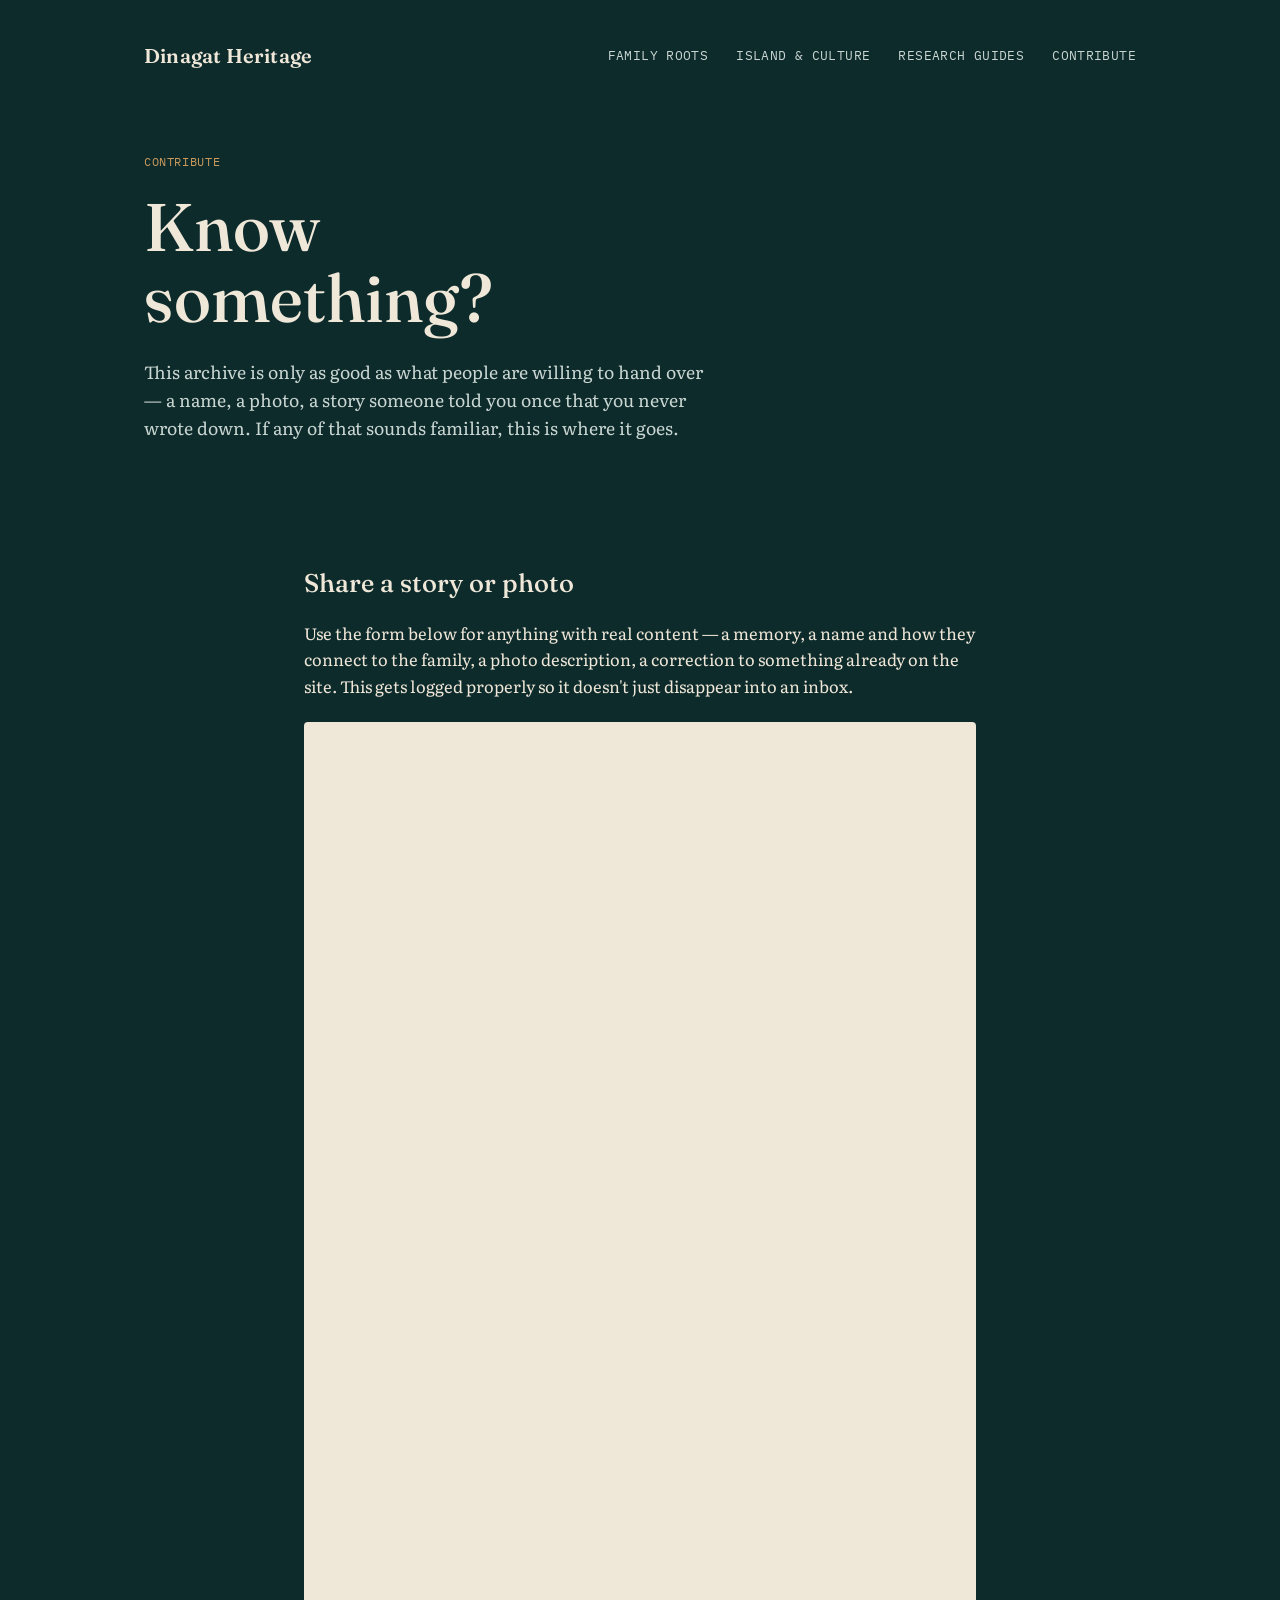
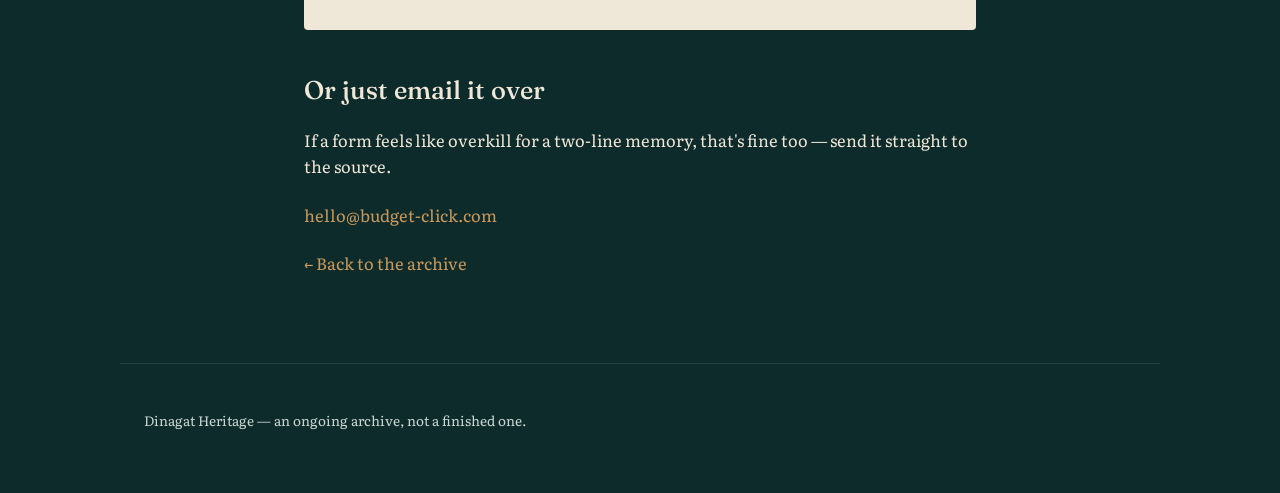
==== contribute/index.html @ df84363e "Add Contribute page with Google Form embed and mailto fallback; add nav link across all pages" ====
<!DOCTYPE html>
<html lang="en">
<head>
<meta charset="UTF-8">
<meta name="viewport" content="width=device-width, initial-scale=1.0">
<title>Contribute — Dinagat Heritage</title>
<meta name="description" content="Share a family story, photo, or correction with the Dinagat Heritage archive.">
<link rel="preconnect" href="https://fonts.googleapis.com">
<link rel="preconnect" href="https://fonts.gstatic.com" crossorigin>
<link href="https://fonts.googleapis.com/css2?family=Fraunces:ital,opsz,wght@0,9..144,300;0,9..144,500;0,9..144,600;1,9..144,500&family=Literata:ital,wght@0,400;0,500;1,400&family=IBM+Plex+Mono:wght@400;500&display=swap" rel="stylesheet">
<link rel="stylesheet" href="../styles.css">
</head>
<body>
<header class="site-header">
  <a class="wordmark" href="/">Dinagat Heritage</a>
  <nav class="site-nav">
    <a href="/#roots">Family Roots</a>
    <a href="/#island">Island &amp; Culture</a>
    <a href="/#guides">Research Guides</a>
    <a href="/contribute/">Contribute</a>
  </nav>
</header>

<main>
  <section class="hero">
    <p class="hero-eyebrow">Contribute</p>
    <h1 class="hero-title">Know<br>something?</h1>
    <p class="hero-lede">
      This archive is only as good as what people are willing to hand over — a name, a
      photo, a story someone told you once that you never wrote down. If any of that sounds
      familiar, this is where it goes.
    </p>
  </section>

  <section class="article">

    <h2>Share a story or photo</h2>
    <p>
      Use the form below for anything with real content — a memory, a name and how they connect
      to the family, a photo description, a correction to something already on the site. This
      gets logged properly so it doesn't just disappear into an inbox.
    </p>

    <div style="background: var(--paper); border-radius: 4px; padding: 4px; max-width: 720px; margin: 0 auto 2rem;">
      <iframe
        src="https://docs.google.com/forms/d/e/1FAIpQLScHc0bf_YIhcCqq4dLgqTQ1v-rh1KYvERu1v1HfZgxD3RWgBw/viewform?embedded=true"
        width="100%" height="900" frameborder="0" marginheight="0" marginwidth="0"
        style="display:block; border-radius: 2px;">
        Loading…
      </iframe>
    </div>

    <h2>Or just email it over</h2>
    <p>
      If a form feels like overkill for a two-line memory, that's fine too — send it straight
      to the source.
    </p>
    <p>
      <a href="mailto:hello@budget-click.com?subject=A%20story%20for%20the%20archive">
        hello@budget-click.com
      </a>
    </p>

    <p><a href="/">← Back to the archive</a></p>
  </section>
</main>

<footer class="site-footer">
  <p>Dinagat Heritage — an ongoing archive, not a finished one.</p>
</footer>
</body>
</html>
---- styles.css ----
:root {
  --ink: #0E2B2C;
  --ink-soft: #16393B;
  --paper: #EFE7D8;
  --paper-dim: #E3D9C6;
  --brass: #B08245;
  --brass-bright: #C99A5C;
  --coral: #9C4A3F;
  --moss: #5A6E48;
  --mist: #C9D6D2;

  --font-display: "Fraunces", serif;
  --font-body: "Literata", serif;
  --font-mono: "IBM Plex Mono", monospace;

  --max: 1040px;
}

* { box-sizing: border-box; }

html { scroll-behavior: smooth; }

@media (prefers-reduced-motion: reduce) {
  html { scroll-behavior: auto; }
  * { animation-duration: 0.001ms !important; transition-duration: 0.001ms !important; }
}

body {
  margin: 0;
  background: var(--ink);
  color: var(--paper);
  font-family: var(--font-body);
  line-height: 1.6;
  font-size: 17px;
}

a {
  color: var(--brass-bright);
  text-decoration: none;
}
a:hover { text-decoration: underline; }
a:focus-visible,
button:focus-visible {
  outline: 2px solid var(--brass-bright);
  outline-offset: 3px;
}

/* Header */
.site-header {
  max-width: var(--max);
  margin: 0 auto;
  padding: 2.5rem 1.5rem 1.5rem;
  display: flex;
  align-items: center;
  justify-content: space-between;
  flex-wrap: wrap;
  gap: 1rem;
}

.wordmark {
  font-family: var(--font-display);
  font-weight: 600;
  font-size: 1.25rem;
  letter-spacing: 0.01em;
  color: var(--paper);
}
.wordmark:hover { text-decoration: none; color: var(--brass-bright); }

.site-nav {
  display: flex;
  gap: 1.75rem;
  font-family: var(--font-mono);
  font-size: 0.8rem;
  letter-spacing: 0.03em;
  text-transform: uppercase;
}
.site-nav a { color: var(--mist); }
.site-nav a:hover { color: var(--brass-bright); }

/* Hero */
.hero {
  max-width: var(--max);
  margin: 0 auto;
  padding: 3.5rem 1.5rem 4rem;
}

.hero-eyebrow {
  font-family: var(--font-mono);
  font-size: 0.78rem;
  letter-spacing: 0.05em;
  text-transform: uppercase;
  color: var(--brass-bright);
  margin: 0 0 1.25rem;
}

.hero-title {
  font-family: var(--font-display);
  font-weight: 500;
  font-size: clamp(2.4rem, 6vw, 4.2rem);
  line-height: 1.05;
  margin: 0 0 1.5rem;
  max-width: 14ch;
  color: var(--paper);
}

.hero-lede {
  max-width: 56ch;
  font-size: 1.1rem;
  color: var(--mist);
}

/* Ledger — signature element */
.ledger {
  position: relative;
  max-width: var(--max);
  margin: 0 auto 5rem;
  padding: 0 1.5rem;
}

.ledger-rail {
  position: absolute;
  left: calc(1.5rem + 27px);
  top: 0.5rem;
  bottom: 0.5rem;
  width: 1px;
  background: linear-gradient(to bottom, transparent, var(--brass) 8%, var(--brass) 92%, transparent);
}

.ledger-entry {
  position: relative;
  display: grid;
  grid-template-columns: 56px 1fr;
  gap: 1.25rem;
  align-items: start;
  padding: 1.5rem 0;
  border-bottom: 1px solid rgba(201, 214, 210, 0.12);
}
.ledger-entry:last-child { border-bottom: none; }

.ledger-tab {
  position: relative;
  z-index: 1;
  display: flex;
  align-items: center;
  justify-content: center;
  width: 56px;
  height: 56px;
  border-radius: 50%;
  background: var(--ink-soft);
  border: 1px solid var(--brass);
  color: var(--brass-bright);
  font-family: var(--font-mono);
  font-size: 0.68rem;
  letter-spacing: 0.02em;
  text-transform: uppercase;
  text-align: center;
}

.ledger-entry--open .ledger-tab {
  background: var(--moss);
  border-color: var(--moss);
  color: var(--paper);
}

.ledger-meta {
  display: inline-block;
  font-family: var(--font-mono);
  font-size: 0.78rem;
  color: var(--brass-bright);
  margin-bottom: 0.4rem;
  letter-spacing: 0.02em;
}

.ledger-body h3 {
  font-family: var(--font-display);
  font-weight: 500;
  font-size: 1.3rem;
  margin: 0 0 0.5rem;
  color: var(--paper);
}

.ledger-body p {
  margin: 0;
  max-width: 62ch;
  color: var(--mist);
  font-size: 0.98rem;
}

/* Pillars */
.pillars {
  max-width: var(--max);
  margin: 0 auto;
  padding: 1rem 1.5rem 5rem;
  display: grid;
  grid-template-columns: repeat(3, 1fr);
  gap: 2.5rem;
}

@media (max-width: 780px) {
  .pillars { grid-template-columns: 1fr; }
  .site-header { padding-top: 2rem; }
}

.pillar {
  background: var(--ink-soft);
  border: 1px solid rgba(176, 130, 69, 0.25);
  border-radius: 2px;
  padding: 2rem 1.75rem 2.25rem;
}

.pillar-index {
  display: block;
  font-family: var(--font-mono);
  font-size: 0.78rem;
  color: var(--coral);
  margin-bottom: 0.75rem;
}

.pillar h2 {
  font-family: var(--font-display);
  font-weight: 500;
  font-size: 1.5rem;
  margin: 0 0 0.75rem;
  color: var(--paper);
}

.pillar p {
  color: var(--mist);
  font-size: 0.96rem;
  margin: 0 0 1.25rem;
}

.pillar-link {
  font-family: var(--font-mono);
  font-size: 0.85rem;
}

/* Footer */
.site-footer {
  max-width: var(--max);
  margin: 0 auto;
  padding: 2rem 1.5rem 3rem;
  border-top: 1px solid rgba(201, 214, 210, 0.12);
  color: var(--mist);
  font-size: 0.85rem;
}

/* Article body (pillar content pages) */
.article {
  max-width: 720px;
  margin: 0 auto;
  padding: 0 1.5rem 4rem;
}

.article p {
  color: var(--paper);
  font-size: 1.03rem;
  margin: 0 0 1.4rem;
}

.article h2 {
  font-family: var(--font-display);
  font-weight: 500;
  font-size: 1.6rem;
  color: var(--paper);
  margin: 2.5rem 0 1rem;
}

.record-card {
  background: var(--ink-soft);
  border: 1px solid rgba(176, 130, 69, 0.35);
  border-left: 3px solid var(--brass);
  padding: 1.75rem 1.75rem 1.5rem;
  margin: 0 auto 2.5rem;
  max-width: 720px;
}

.record-card .record-name {
  font-family: var(--font-display);
  font-weight: 500;
  font-size: 1.4rem;
  color: var(--paper);
  margin: 0 0 0.3rem;
}

.record-card .record-dates {
  font-family: var(--font-mono);
  font-size: 0.85rem;
  color: var(--brass-bright);
  margin: 0 0 1rem;
}

.record-card .record-facts {
  list-style: none;
  padding: 0;
  margin: 0;
  display: grid;
  gap: 0.5rem;
  font-size: 0.92rem;
  color: var(--mist);
}

.record-card .record-facts strong {
  color: var(--paper);
  font-weight: 500;
}

.record-card .record-source {
  margin-top: 1rem;
  font-family: var(--font-mono);
  font-size: 0.75rem;
  color: var(--mist);
  opacity: 0.8;
}
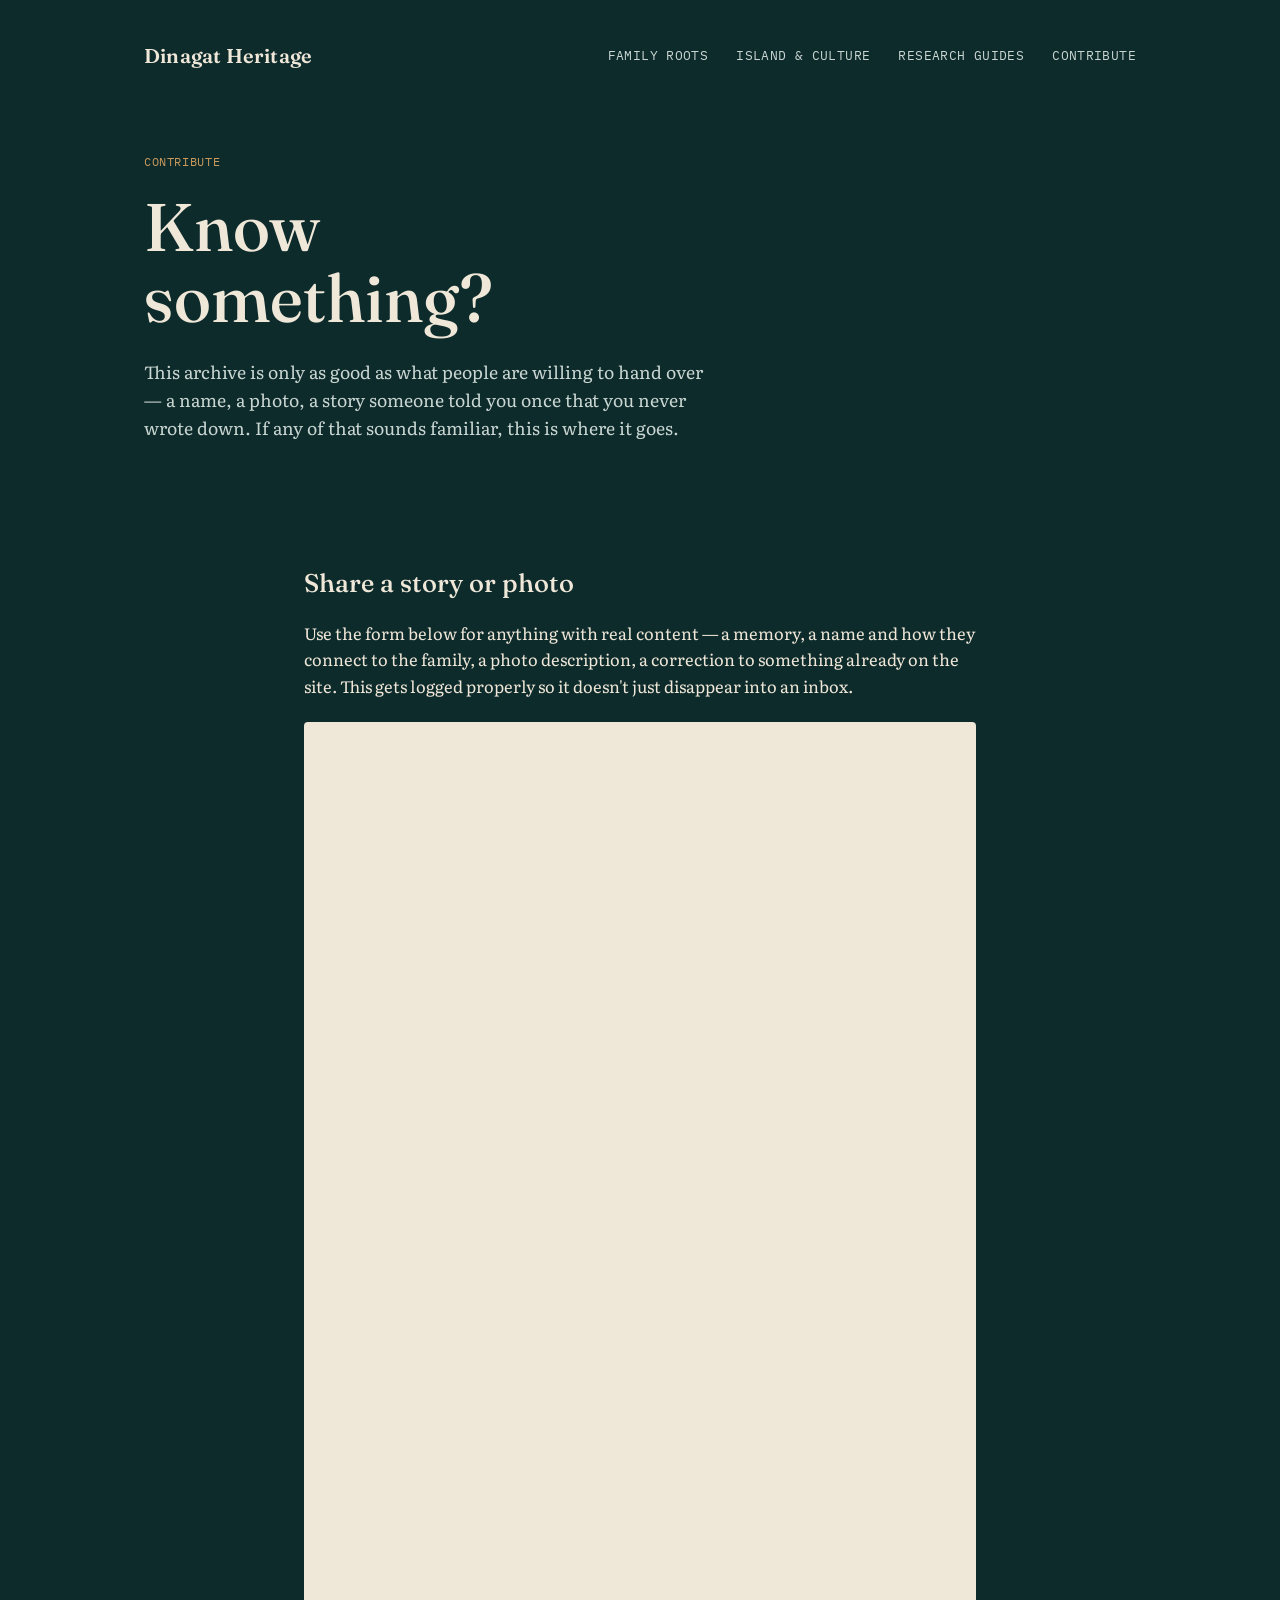
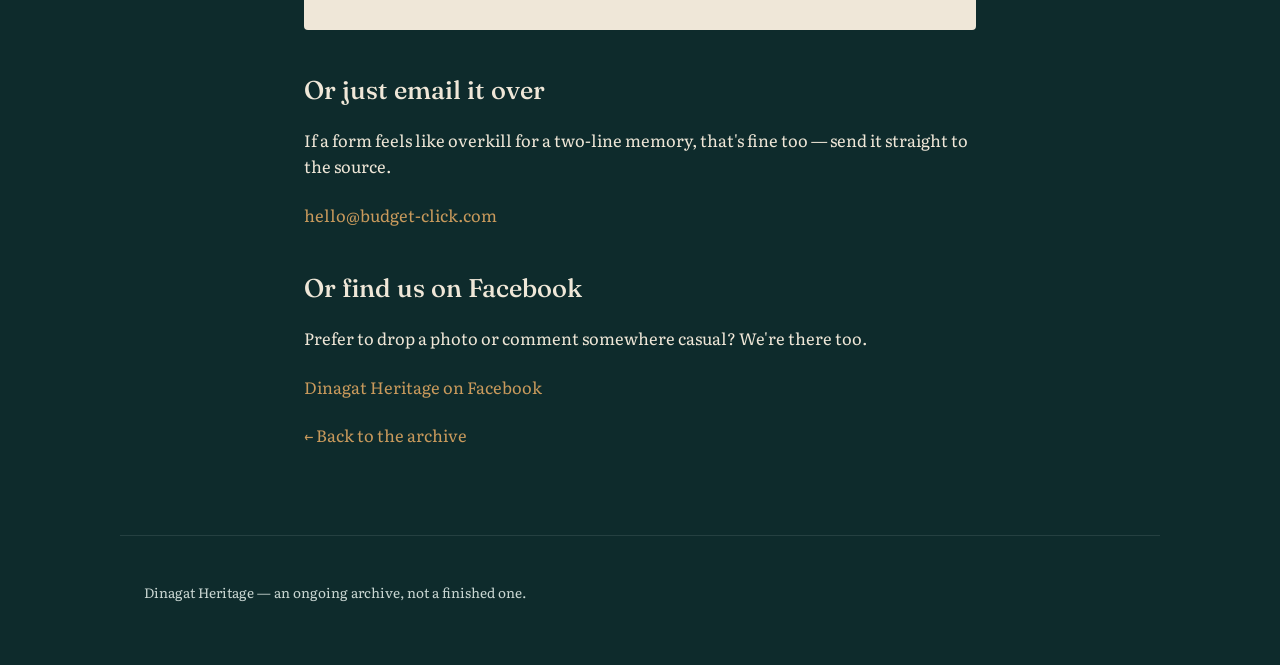
==== commit 23b3bd8e: "Add Stories & Memories section and link real Facebook Page across site" ====
--- a/contribute/index.html
+++ b/contribute/index.html
@@ -61,6 +61,16 @@
       </a>
     </p>
 
+    <h2>Or find us on Facebook</h2>
+    <p>
+      Prefer to drop a photo or comment somewhere casual? We're there too.
+    </p>
+    <p>
+      <a href="https://www.facebook.com/profile.php?id=61592793986914" target="_blank" rel="noopener">
+        Dinagat Heritage on Facebook
+      </a>
+    </p>
+
     <p><a href="/">← Back to the archive</a></p>
   </section>
 </main>
--- a/styles.css
+++ b/styles.css
@@ -312,3 +312,41 @@
   color: var(--mist);
   opacity: 0.8;
 }
+
+/* Stories & Memories */
+.story-card {
+  background: var(--ink-soft);
+  border: 1px solid rgba(90, 110, 72, 0.35);
+  border-radius: 2px;
+  padding: 1.75rem;
+  margin: 0 auto 1.5rem;
+  max-width: 720px;
+}
+
+.story-card .story-quote {
+  font-family: var(--font-display);
+  font-style: italic;
+  font-weight: 400;
+  font-size: 1.15rem;
+  color: var(--paper);
+  margin: 0 0 1rem;
+  line-height: 1.5;
+}
+
+.story-card .story-attribution {
+  font-family: var(--font-mono);
+  font-size: 0.8rem;
+  color: var(--moss);
+  margin: 0;
+}
+
+.story-empty {
+  max-width: 720px;
+  margin: 0 auto 2rem;
+  padding: 2rem;
+  border: 1px dashed var(--brass);
+  text-align: center;
+  color: var(--mist);
+  font-family: var(--font-mono);
+  font-size: 0.85rem;
+}
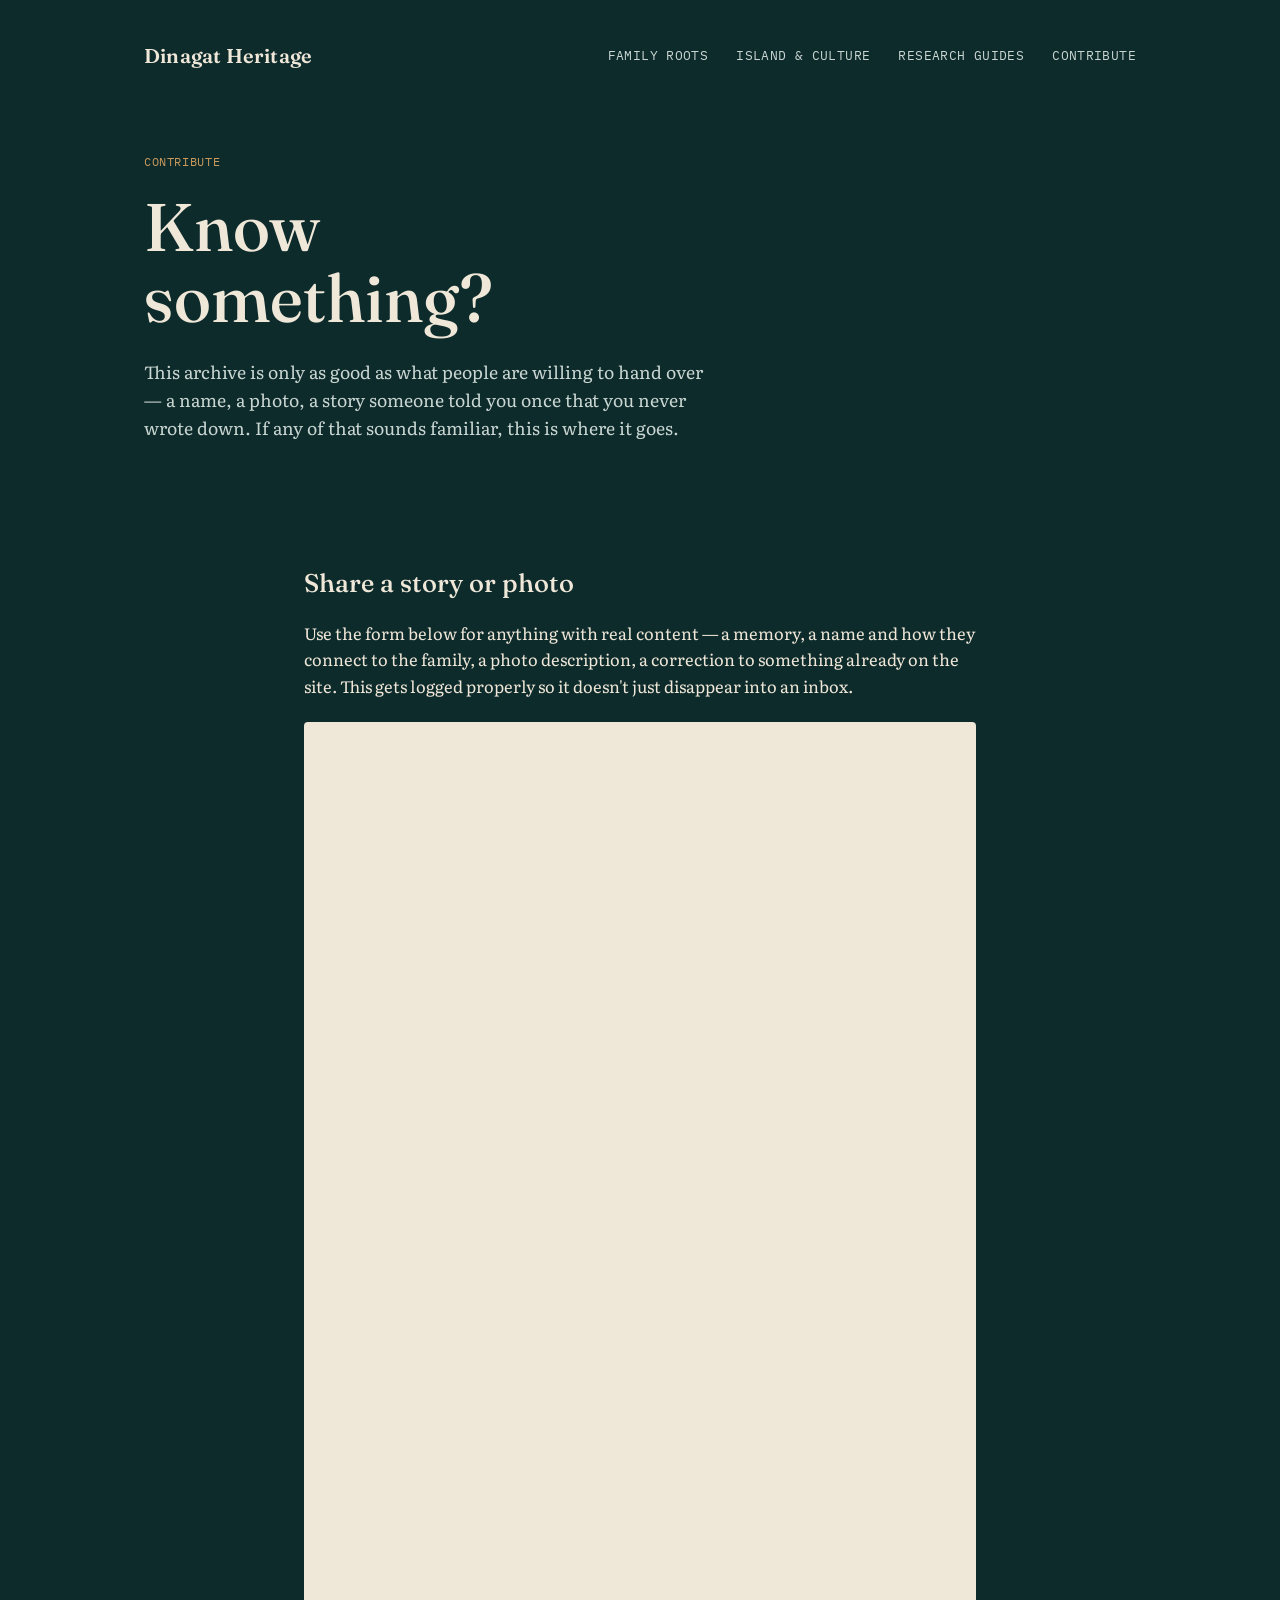
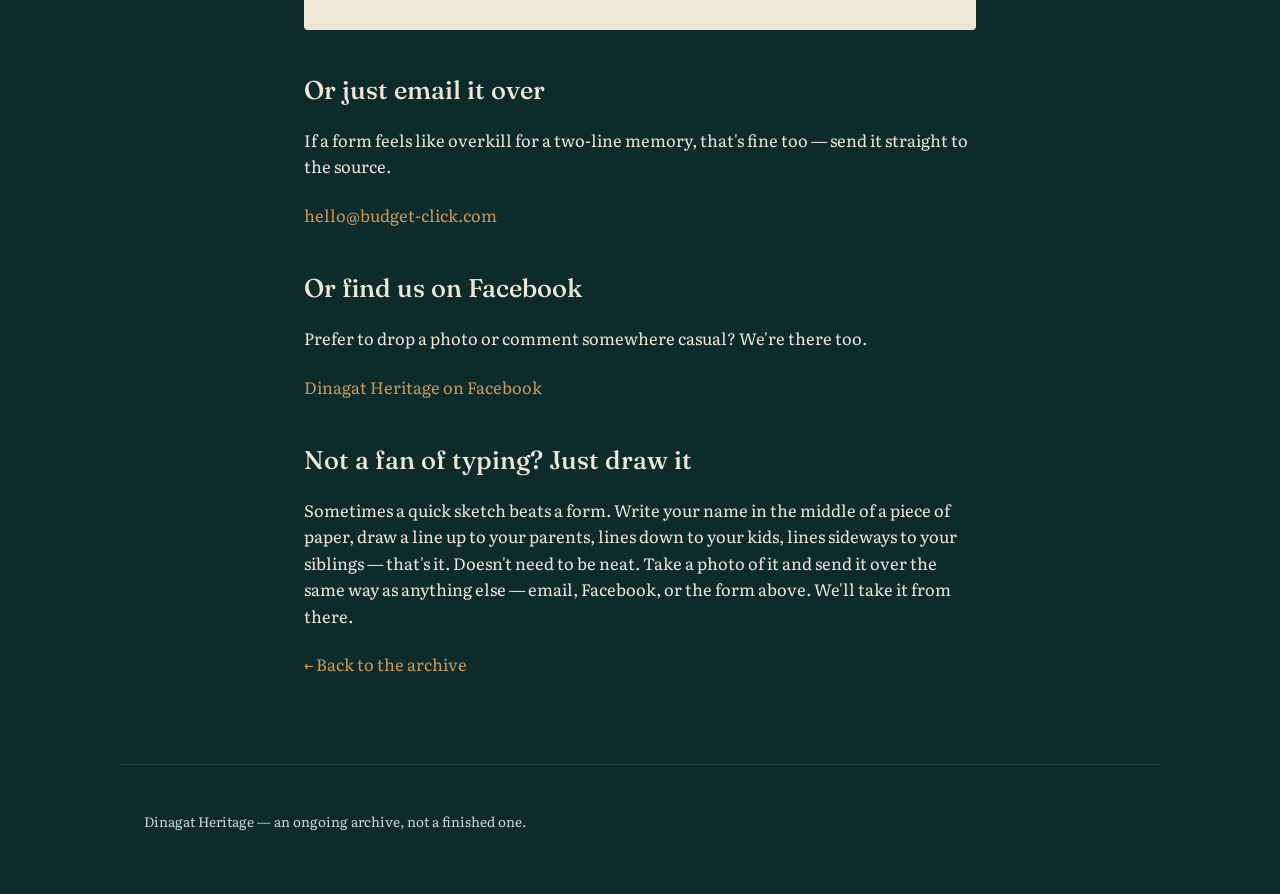
==== commit 80f35aaf: "Add grandparent generation (Emilio Millanar & Pascuala Capayas) and The Ligason Line" ====
--- a/contribute/index.html
+++ b/contribute/index.html
@@ -71,6 +71,14 @@
       </a>
     </p>
 
+    <h2>Not a fan of typing? Just draw it</h2>
+    <p>
+      Sometimes a quick sketch beats a form. Write your name in the middle of a piece of paper,
+      draw a line up to your parents, lines down to your kids, lines sideways to your siblings —
+      that's it. Doesn't need to be neat. Take a photo of it and send it over the same way as
+      anything else — email, Facebook, or the form above. We'll take it from there.
+    </p>
+
     <p><a href="/">← Back to the archive</a></p>
   </section>
 </main>
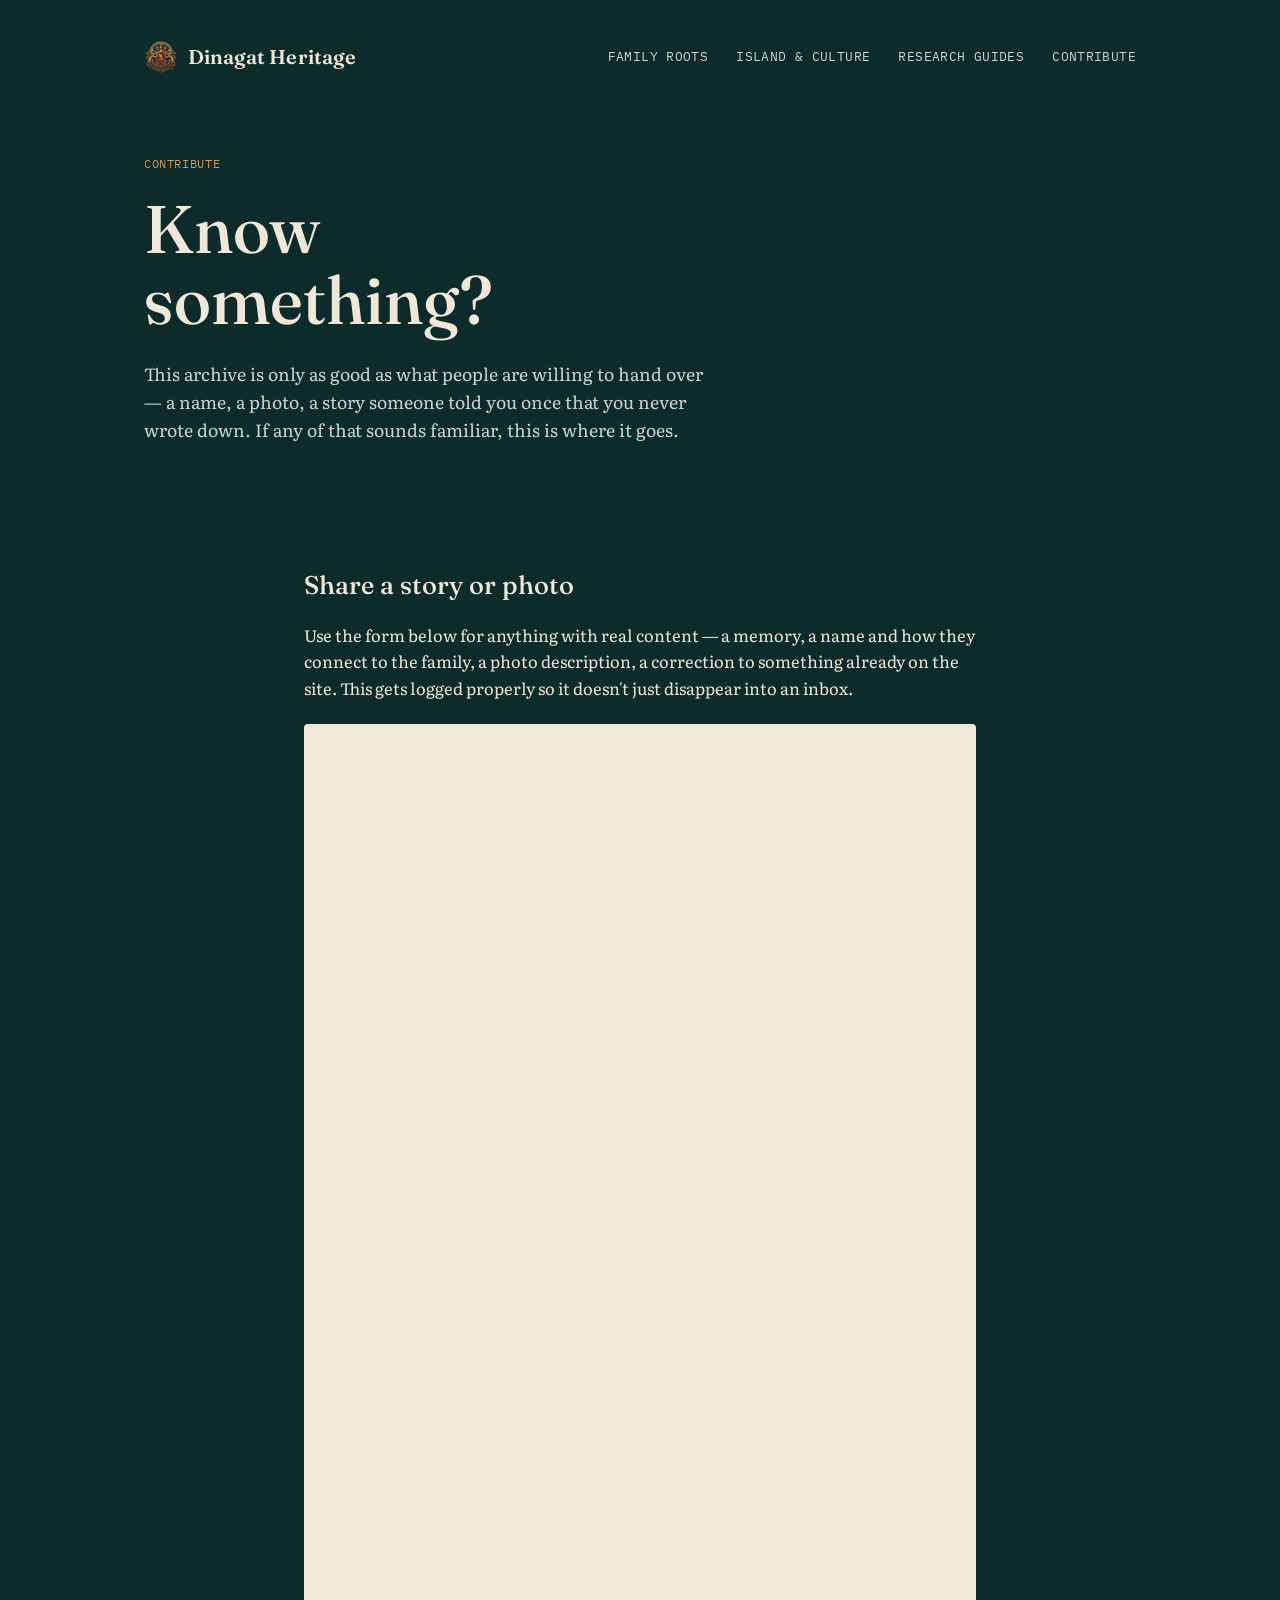
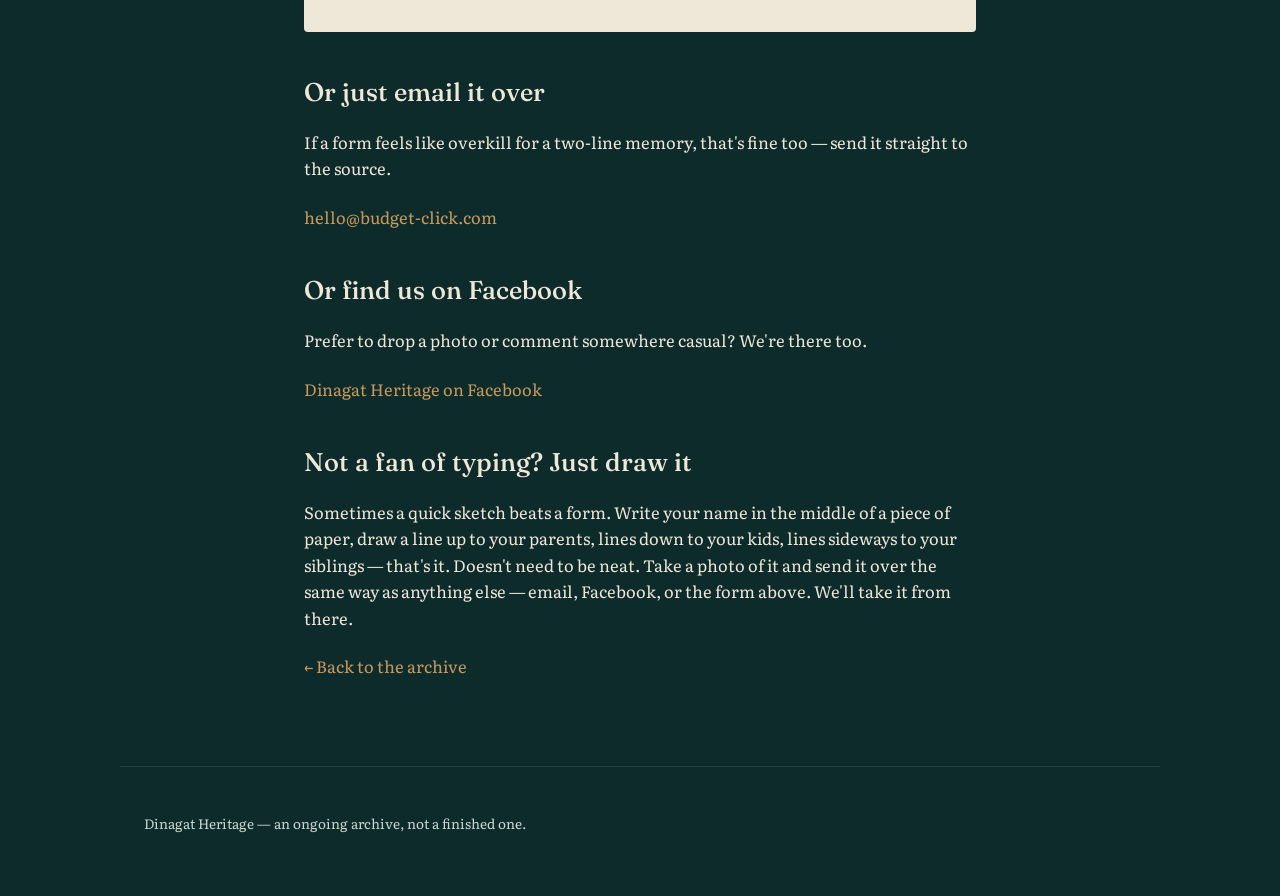
==== commit ca7a7774: "Add family crest: hero placement, nav icon, and favicon across all pages" ====
--- a/contribute/index.html
+++ b/contribute/index.html
@@ -8,11 +8,14 @@
 <link rel="preconnect" href="https://fonts.googleapis.com">
 <link rel="preconnect" href="https://fonts.gstatic.com" crossorigin>
 <link href="https://fonts.googleapis.com/css2?family=Fraunces:ital,opsz,wght@0,9..144,300;0,9..144,500;0,9..144,600;1,9..144,500&family=Literata:ital,wght@0,400;0,500;1,400&family=IBM+Plex+Mono:wght@400;500&display=swap" rel="stylesheet">
+<link rel="icon" type="image/png" href="/images/favicon-32.png">
+<link rel="icon" type="image/png" sizes="192x192" href="/images/favicon-192.png">
+<link rel="apple-touch-icon" href="/images/apple-touch-icon.png">
 <link rel="stylesheet" href="../styles.css">
 </head>
 <body>
 <header class="site-header">
-  <a class="wordmark" href="/">Dinagat Heritage</a>
+  <a class="wordmark" href="/"><img src="/images/crest-small.png" alt="">Dinagat Heritage</a>
   <nav class="site-nav">
     <a href="/#roots">Family Roots</a>
     <a href="/#island">Island &amp; Culture</a>
--- a/styles.css
+++ b/styles.css
@@ -350,3 +350,81 @@
   font-family: var(--font-mono);
   font-size: 0.85rem;
 }
+
+/* Photo story entries */
+.photo-story {
+  max-width: 720px;
+  margin: 0 auto 2rem;
+  background: var(--ink-soft);
+  border: 1px solid rgba(90, 110, 72, 0.35);
+  border-radius: 2px;
+  overflow: hidden;
+}
+
+.photo-story img {
+  width: 100%;
+  height: auto;
+  display: block;
+}
+
+.photo-story .photo-story-body {
+  padding: 1.5rem 1.75rem;
+}
+
+.photo-story .photo-story-title {
+  font-family: var(--font-display);
+  font-weight: 500;
+  font-size: 1.15rem;
+  color: var(--paper);
+  margin: 0 0 0.5rem;
+}
+
+.photo-story .photo-story-meta {
+  font-family: var(--font-mono);
+  font-size: 0.78rem;
+  color: var(--moss);
+  margin: 0;
+}
+
+/* Wordmark with crest icon */
+.wordmark {
+  display: flex;
+  align-items: center;
+  gap: 0.6rem;
+}
+
+.wordmark img {
+  height: 34px;
+  width: auto;
+  display: block;
+}
+
+/* Hero with crest */
+.hero-with-crest {
+  display: flex;
+  align-items: center;
+  gap: 3rem;
+  flex-wrap: wrap-reverse;
+}
+
+.hero-with-crest .hero-text {
+  flex: 1 1 420px;
+}
+
+.hero-with-crest .hero-crest {
+  flex: 0 1 260px;
+  max-width: 260px;
+}
+
+.hero-with-crest .hero-crest img {
+  width: 100%;
+  height: auto;
+  display: block;
+}
+
+@media (max-width: 780px) {
+  .hero-with-crest .hero-crest {
+    max-width: 160px;
+    margin: 0 auto;
+  }
+}
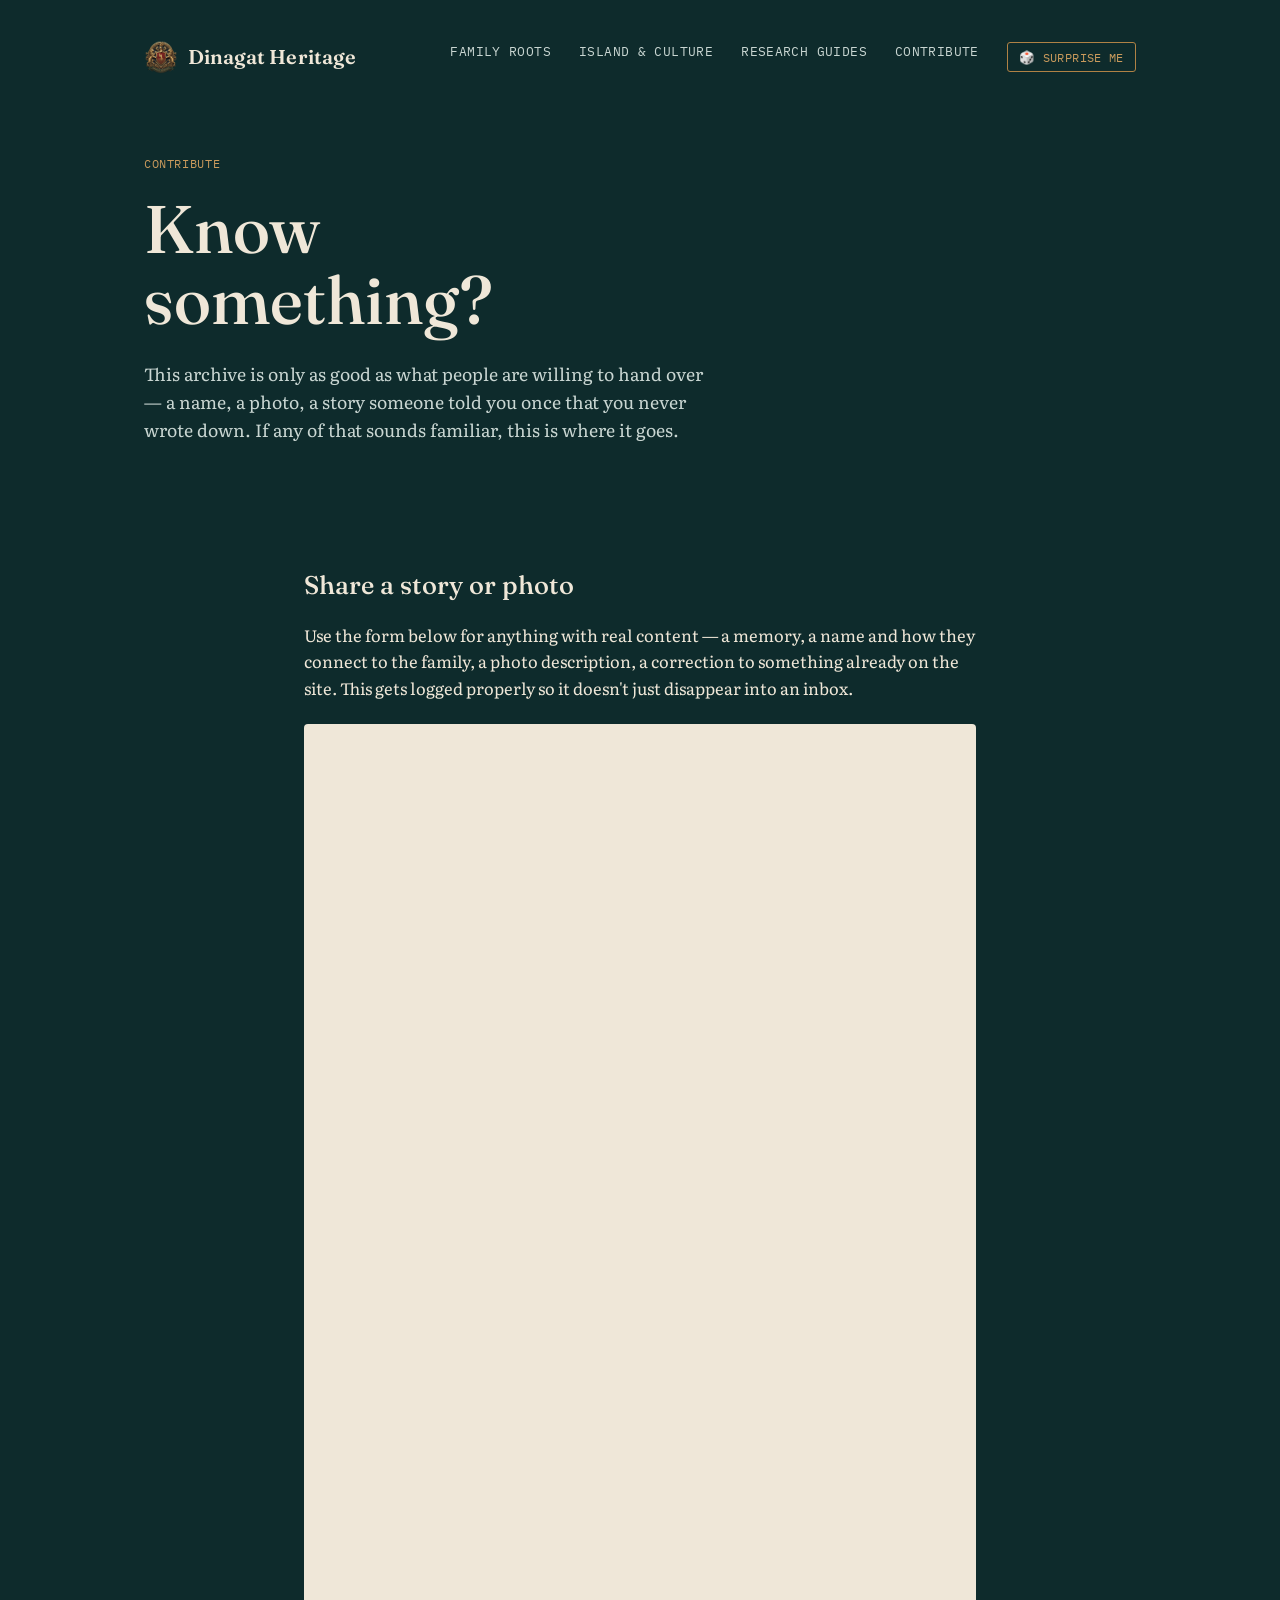
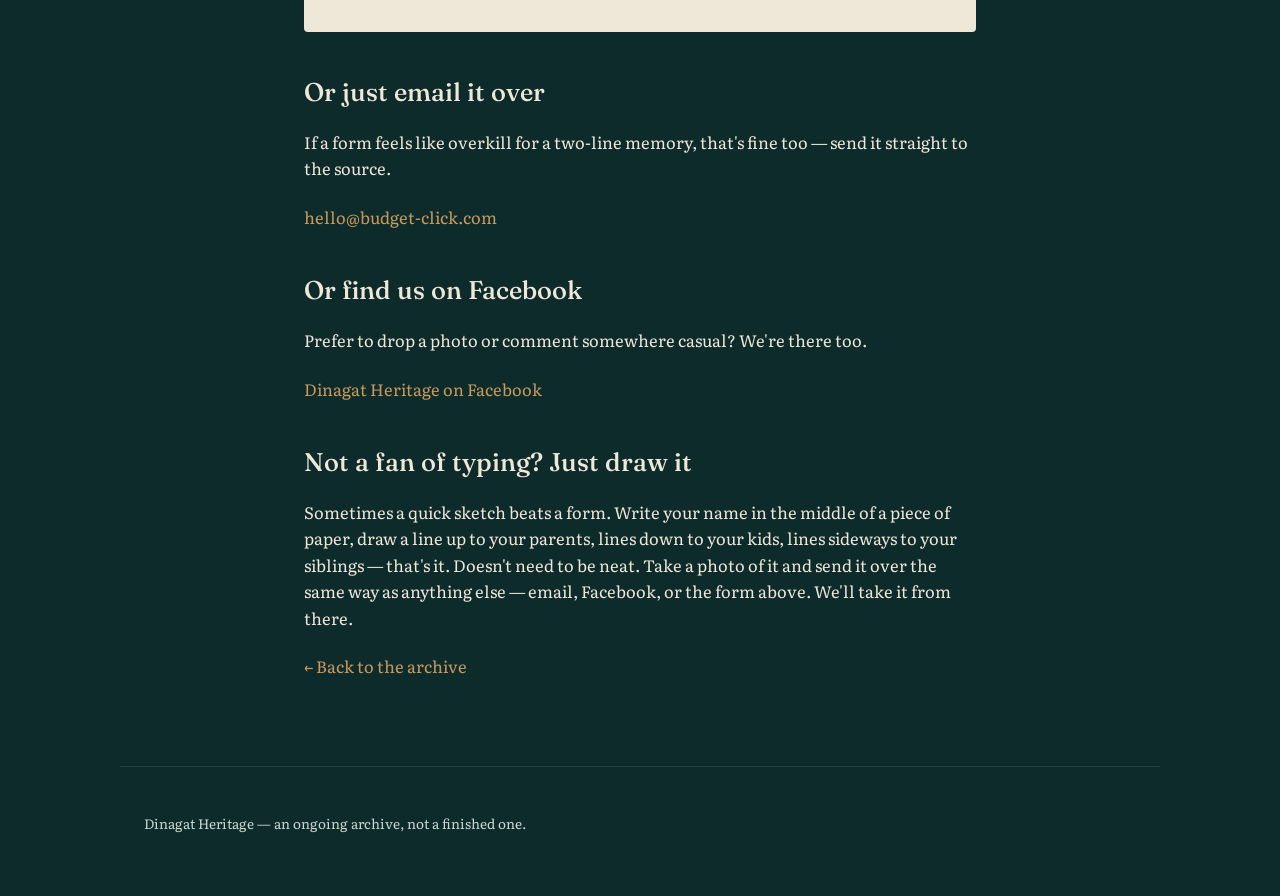
==== commit d7a8ab33: "Add Surprise Me button, last-updated note, and Facebook reaction prompt" ====
--- a/contribute/index.html
+++ b/contribute/index.html
@@ -21,6 +21,7 @@
     <a href="/#island">Island &amp; Culture</a>
     <a href="/#guides">Research Guides</a>
     <a href="/contribute/">Contribute</a>
+      <button class="surprise-btn" onclick="dinagatSurpriseMe()">🎲 Surprise Me</button>
   </nav>
 </header>
 
@@ -89,5 +90,6 @@
 <footer class="site-footer">
   <p>Dinagat Heritage — an ongoing archive, not a finished one.</p>
 </footer>
+<script src="/random.js"></script>
 </body>
 </html>
--- a/styles.css
+++ b/styles.css
@@ -428,3 +428,194 @@
     margin: 0 auto;
   }
 }
+
+/* Historical photo gallery */
+.gallery-intro {
+  max-width: 720px;
+  margin: 0 auto 2rem;
+}
+
+.gallery {
+  max-width: 900px;
+  margin: 0 auto 2.5rem;
+  display: grid;
+  grid-template-columns: repeat(2, 1fr);
+  gap: 1.5rem;
+  padding: 0 1.5rem;
+}
+
+@media (max-width: 700px) {
+  .gallery { grid-template-columns: 1fr; }
+}
+
+.gallery figure {
+  margin: 0;
+  background: var(--ink-soft);
+  border: 1px solid rgba(176, 130, 69, 0.3);
+  border-radius: 2px;
+  overflow: hidden;
+}
+
+.gallery img {
+  width: 100%;
+  height: auto;
+  display: block;
+}
+
+.gallery figcaption {
+  padding: 1rem 1.25rem 1.25rem;
+}
+
+.gallery figcaption .cap-title {
+  font-family: var(--font-display);
+  font-style: italic;
+  font-size: 1rem;
+  color: var(--paper);
+  margin: 0 0 0.4rem;
+  line-height: 1.4;
+}
+
+.gallery figcaption .cap-note {
+  font-family: var(--font-mono);
+  font-size: 0.75rem;
+  color: var(--mist);
+  margin: 0;
+}
+
+/* Place facts card */
+.place-facts-card {
+  background: var(--ink-soft);
+  border: 1px solid rgba(90, 110, 72, 0.4);
+  border-left: 3px solid var(--moss);
+  padding: 1.5rem 1.75rem;
+  margin: 0 auto 2rem;
+  max-width: 720px;
+}
+
+.place-facts-card .place-facts-title {
+  font-family: var(--font-mono);
+  font-size: 0.78rem;
+  letter-spacing: 0.04em;
+  text-transform: uppercase;
+  color: var(--brass-bright);
+  margin: 0 0 1rem;
+}
+
+.place-facts-card ul {
+  list-style: none;
+  padding: 0;
+  margin: 0;
+  display: grid;
+  gap: 0.6rem;
+}
+
+.place-facts-card li {
+  font-size: 0.92rem;
+  color: var(--paper);
+  line-height: 1.5;
+}
+
+.place-facts-card li strong {
+  color: var(--brass-bright);
+  font-weight: 500;
+}
+
+/* Factoid callout box */
+.place-facts-box {
+  max-width: 720px;
+  margin: 0 auto 2.5rem;
+  background: var(--ink-soft);
+  border-left: 3px solid var(--coral);
+  border-radius: 2px;
+  padding: 1.75rem;
+}
+
+.place-facts-box .place-facts-label {
+  font-family: var(--font-mono);
+  font-size: 0.75rem;
+  letter-spacing: 0.05em;
+  text-transform: uppercase;
+  color: var(--coral);
+  margin: 0 0 0.75rem;
+}
+
+.place-facts-box ul {
+  margin: 0;
+  padding-left: 1.1rem;
+}
+
+.place-facts-box li {
+  color: var(--mist);
+  font-size: 0.95rem;
+  margin-bottom: 0.6rem;
+  line-height: 1.55;
+}
+
+.place-facts-box li strong {
+  color: var(--paper);
+}
+
+/* Illustrated story (no photo exists — atmospheric illustration instead) */
+.illustrated-story {
+  max-width: 720px;
+  margin: 0 auto 2rem;
+  background: var(--ink-soft);
+  border: 1px solid rgba(90, 110, 72, 0.35);
+  border-radius: 2px;
+  overflow: hidden;
+}
+
+.illustrated-story svg,
+.illustrated-story img {
+  width: 100%;
+  height: auto;
+  display: block;
+}
+
+.illustrated-story .story-text {
+  padding: 1.75rem;
+}
+
+.illustrated-story .story-text p {
+  font-style: italic;
+  color: var(--paper);
+  font-size: 1rem;
+  line-height: 1.7;
+  margin: 0 0 1rem;
+}
+
+.illustrated-story .story-attribution {
+  font-family: var(--font-mono);
+  font-size: 0.78rem;
+  color: var(--moss);
+  font-style: normal;
+  margin-top: 1.25rem;
+}
+
+/* Surprise Me button */
+.surprise-btn {
+  background: none;
+  border: 1px solid var(--brass);
+  color: var(--brass-bright);
+  font-family: var(--font-mono);
+  font-size: 0.78rem;
+  letter-spacing: 0.03em;
+  text-transform: uppercase;
+  padding: 0.35rem 0.7rem;
+  border-radius: 3px;
+  cursor: pointer;
+}
+.surprise-btn:hover {
+  background: var(--brass);
+  color: var(--ink);
+}
+
+/* Last updated note */
+.last-updated {
+  font-family: var(--font-mono);
+  font-size: 0.75rem;
+  color: var(--moss);
+  text-align: center;
+  margin: -1rem auto 2rem;
+  max-width: 720px;
+}
